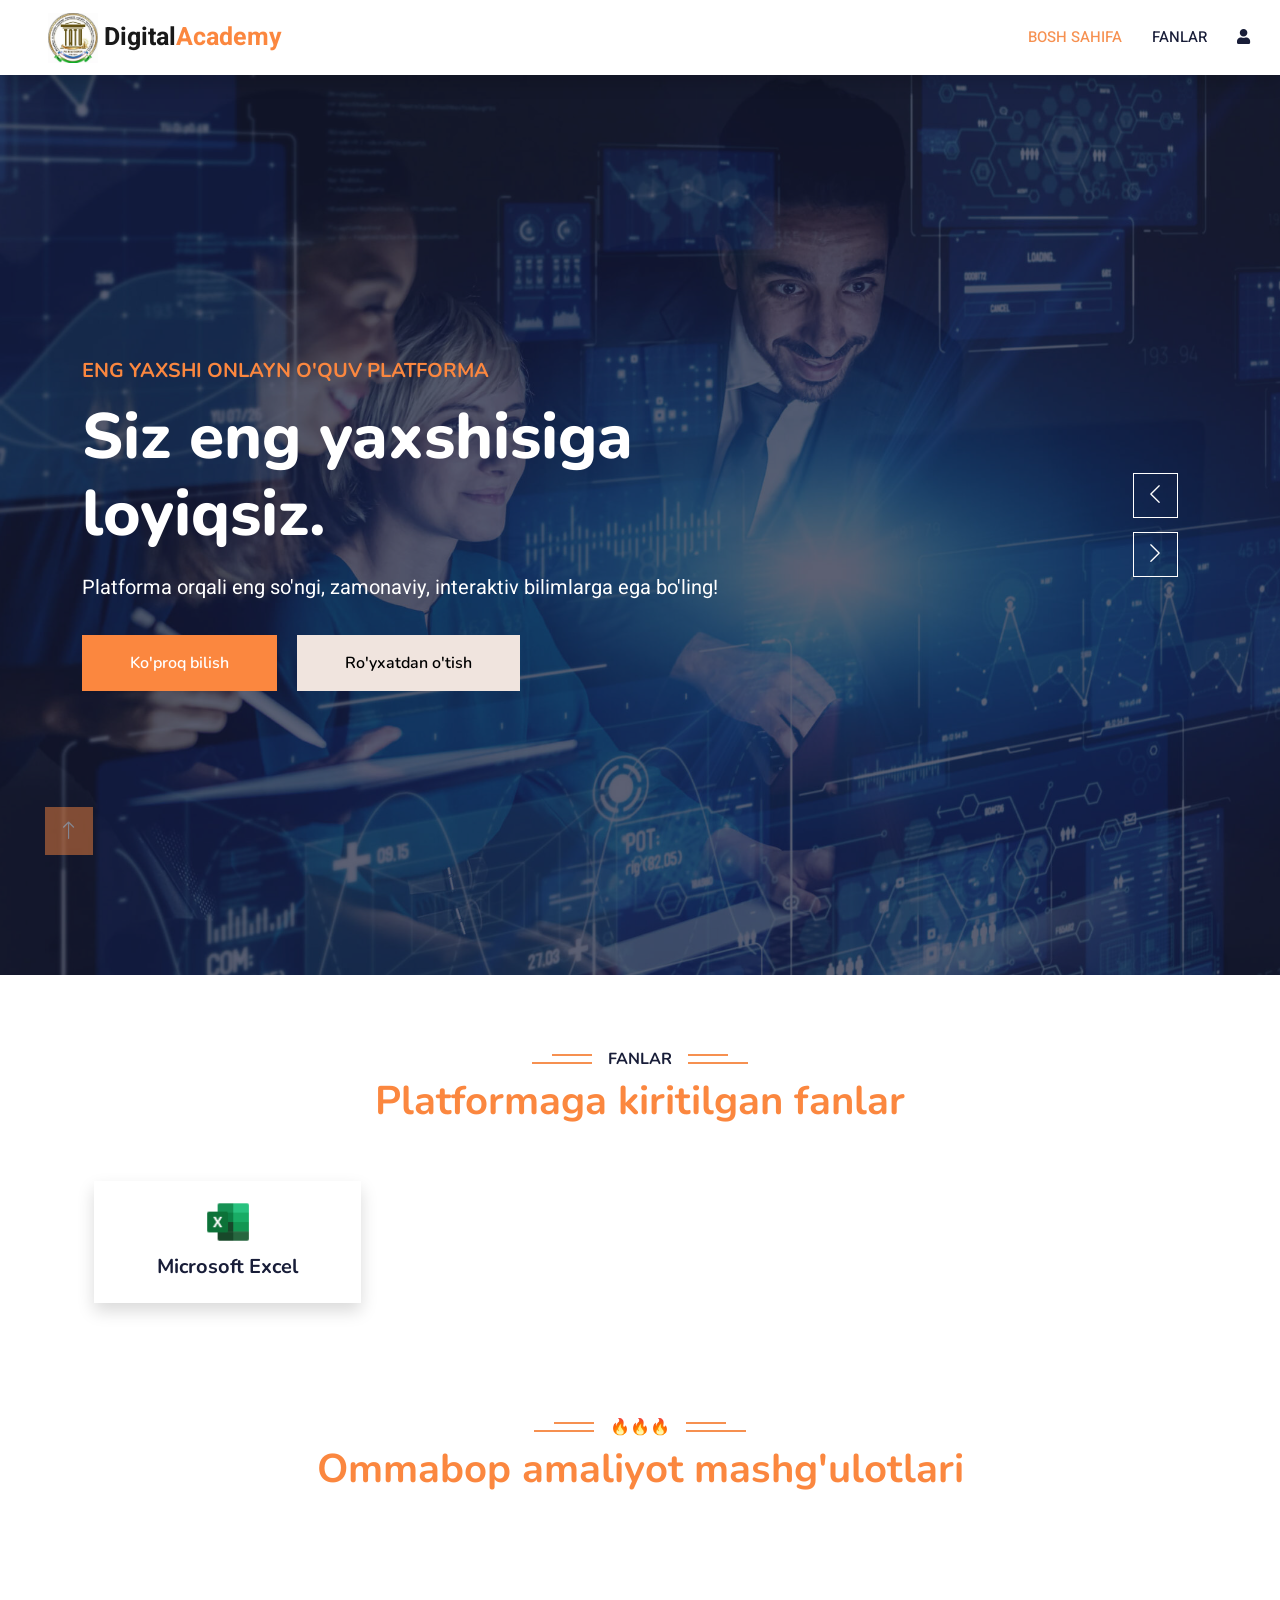
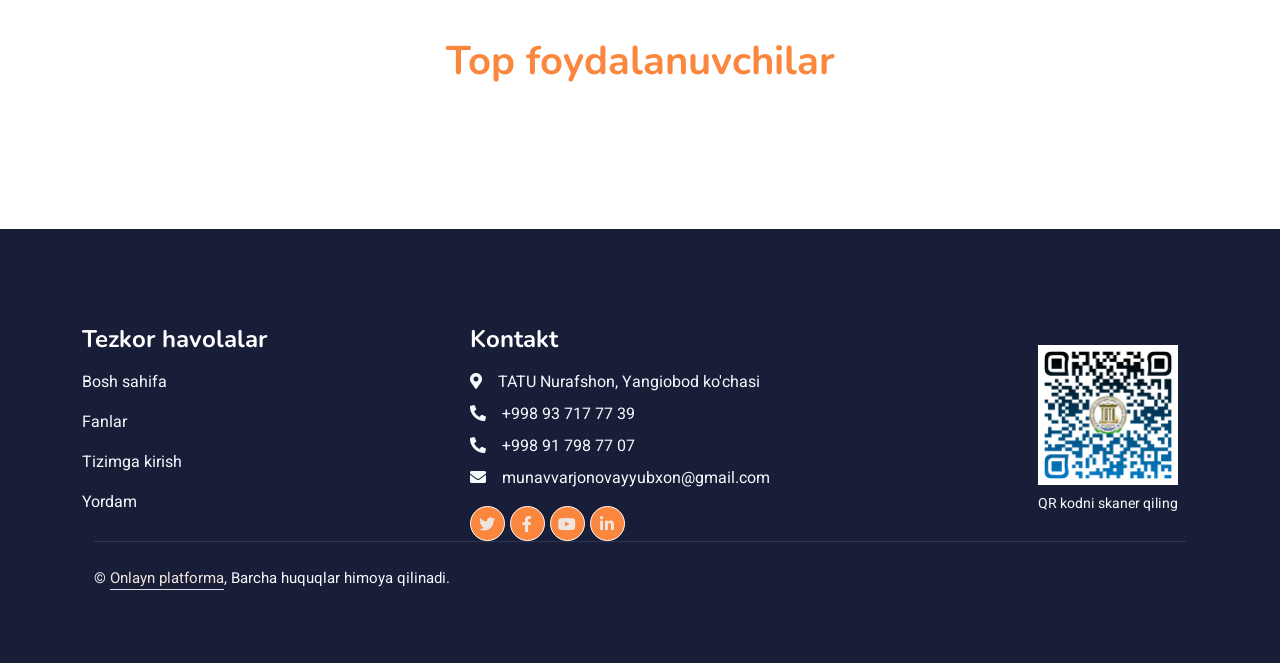
==== index.html @ 314dde9a "upload" ====
<!DOCTYPE html>
<html lang="en">

<head>
    <meta charset="utf-8">
    <meta name="google-translate-customization" content="9f841e7780177523-3214ceb76f765f38-gc38c6fe6f9d06436-c">
    </meta>

    <title>TATU Nurafshon</title>
    <meta content="width=device-width, initial-scale=1.0" name="viewport">
    <meta content="" name="keywords">
    <meta content="" name="description">

    <!-- Favicon -->
    <link href="img/icon.png" rel="icon">

    <!-- Google Web Fonts -->
    <link rel="preconnect" href="https://fonts.googleapis.com">
    <link rel="preconnect" href="https://fonts.gstatic.com" crossorigin>
    <link
        href="https://fonts.googleapis.com/css2?family=Heebo:wght@400;500;600&family=Nunito:wght@600;700;800&display=swap"
        rel="stylesheet">

    <!-- Icon Font Stylesheet -->
    <link href="https://cdnjs.cloudflare.com/ajax/libs/font-awesome/5.10.0/css/all.min.css" rel="stylesheet">
    <link href="https://cdn.jsdelivr.net/npm/bootstrap-icons@1.4.1/font/bootstrap-icons.css" rel="stylesheet">

    <!-- Libraries Stylesheet -->
    <link href="lib/animate/animate.min.css" rel="stylesheet">
    <link href="lib/owlcarousel/assets/owl.carousel.min.css" rel="stylesheet">

    <!-- Customized Bootstrap Stylesheet -->
    <link href="css/bootstrap.min.css" rel="stylesheet">

    <!-- Template Stylesheet -->
    <link href="css/style.css" rel="stylesheet">

    <link rel="stylesheet" href="https://cdnjs.cloudflare.com/ajax/libs/animate.css/4.1.1/animate.min.css"/>
    <link href="https://cdnjs.cloudflare.com/ajax/libs/font-awesome/5.15.4/css/all.min.css" rel="stylesheet">
   
</head>

<body>
    <!-- Spinner Start -->
    <div id="spinner"
        class="show bg-white position-fixed translate-middle w-100 vh-100 top-50 start-50 d-flex align-items-center justify-content-center">
        <div class="spinner-border text-primary" style="width: 3rem; height: 3rem;" role="status">
            <span class="sr-only">Loading...</span>
        </div>
    </div>
    <!-- Spinner End -->


    <!-- Navbar Start -->
    <nav class="navbar navbar-expand-lg bg-white navbar-light shadow sticky-top p-0">
        <a href="index.html" class="navbar-brand d-flex align-items-center px-4 px-lg-5">
            <p class="m-0 fw-bold" style="font-size: 25px;"><img src="img/icon.png" alt="" height="50px"> Digital<span
                    style="color: #fb873f;">Academy</span></p>
        </a>
        <button type="button" class="navbar-toggler me-4" data-bs-toggle="collapse" data-bs-target="#navbarCollapse">
            <span class="navbar-toggler-icon"></span>
        </button>
        <div class="collapse navbar-collapse" id="navbarCollapse">
            <div class="navbar-nav ms-auto p-4 p-lg-0">
                <a href="index.html" class="nav-item nav-link active">Bosh sahifa</a>
                <!-- <a href="about.html" class="nav-item nav-link">About</a> -->
                <a href="courses.html" class="nav-item nav-link">Fanlar</a>
                
                <!-- Username boshlang‘ich harfi (dinamik) -->
                <div class="nav-item dropdown" id="user-dropdown" style="display: none;">
                    <a href="#" class="nav-link dropdown-toggle d-flex align-items-center justify-content-center"
                       id="userDropdownToggle" role="button" data-bs-toggle="dropdown" aria-expanded="false">
                        <div class="rounded-circle bg-primary text-white d-flex align-items-center justify-content-center"
                             style="width: 35px; height: 35px; font-weight: bold;" id="user-initial">U</div>
                    </a>
                    <div class="dropdown-menu dropdown-menu-end animate__animated animate__fadeIn" aria-labelledby="userDropdownToggle">
                        <a href="account.html" class="dropdown-item">Mening sahifam</a>
                        <a href="#" class="dropdown-item" id="logout-link" title="Logout">
                            Chiqish <i class="fa fa-sign-out-alt"></i>
                        </a>
                    </div>
                </div>
                
                <!-- Fallback icon -->
                <a href="login.html" class="nav-item nav-link" id="login-link">
                    <i class="fa fa-user"></i>
                </a>                


                </a>
            </div>
        </div>
    </nav>
    <!-- Navbar End -->


    <!-- Carousel Start -->
    <div class="container-fluid p-0 mb-4">
        <div class="owl-carousel header-carousel position-relative">
            <div class="owl-carousel-item position-relative">
                <img class="img-fluid" src="img/carousel-1.jpg" alt="">
                <div class="position-absolute top-0 start-0 w-100 h-100 d-flex align-items-center"
                    style="background: rgba(24, 29, 56, .7);">
                    <div class="container">
                        <div class="row justify-content-start">
                            <div class="col-sm-10 col-lg-8">
                                <h5 class=" text-uppercase mb-3 animated slideInDown" style="color: #fb873f;">Eng yaxshi Onlayn o'quv platforma</h5>
                                <h1 class="display-3 text-white animated slideInDown">Siz eng yaxshisiga loyiqsiz.</h1>
                                <p class=" text-white mb-4 pb-2">Platforma orqali eng so'ngi, zamonaviy, interaktiv bilimlarga ega bo'ling!</p>
                                <a href="about.html"
                                    class="btn btn-primary py-md-3 px-md-5 me-3 animated slideInLeft">Ko'proq bilish</a>
                                <a href="signup.html" class="btn btn-light py-md-3 px-md-5 animated slideInRight">Ro'yxatdan o'tish</a>
                            </div>
                        </div>
                    </div>
                </div>
            </div>
            <div class="owl-carousel-item position-relative">
                <img class="img-fluid" src="img/carousel-2.jpg" alt="">
                <div class="position-absolute top-0 start-0 w-100 h-100 d-flex align-items-center"
                    style="background: rgba(24, 29, 56, .7);">
                    <div class="container">
                        <div class="row justify-content-start">
                            <div class="col-sm-10 col-lg-8">
                                <h5 class=" text-uppercase mb-3 animated slideInDown" style="color: #fb873f;">O'quv platformamizga xush kelibsiz!</h5>
                                <h1 class="display-3 text-white animated slideInDown">Interaktiv o‘rganish tajribasi
                                </h1>
                                <p class=" text-white mb-4 pb-2">Interaktiv darslar, testlar va loyihalar bilan shug'ullaning. Sizni ilhomlantirib, motivatsiya beradigan amaliy o‘rganish tajribasini boshlang</p>
                                <a href="about.html"
                                    class="btn btn-primary py-md-3 px-md-5 me-3 animated slideInLeft">Ko'proq bilish</a>
                                <a href="signup.html" class="btn btn-light py-md-3 px-md-5 animated slideInRight">Ro'yxatdan o'tish</a>
                            </div>
                        </div>
                    </div>
                </div>
            </div>
        </div>
    </div>
    <!-- Carousel End -->

    <!-- Categories Start -->
    <div class="container-xxl py-5 category">
        <div class="container">
            <div class="text-center wow fadeInUp" data-wow-delay="0.1s">
                <h6 class="section-title bg-white text-center px-3">Fanlar</h6>
                <h1 class="mb-5" style="color: #fb873f;">Platformaga kiritilgan fanlar</h1>
            </div>
            <div class="row g-2 m-2" id="science-container">            
                <div class="col-lg-3 col-md-6  text-center">
                    <div class="content shadow p-3 mb-2 wow fadeInUp" data-wow-delay="0.3s">

                        <img src="img/cat1.png" class="img-fluid" alt="categories"></i>

                        <h5 class="my-2">
                            <a href="#" class="text-center">Microsoft Excel</a>
                        </h5>
                    </div>
                </div>
            </div>
        </div>
    </div>
    <!-- Categories End -->

    

   <!-- Courses Start -->
    <div class="container-xxl py-5">
        <div class="container">
            <div class="text-center wow fadeInUp" data-wow-delay="0.1s">
                <h6 class="section-title bg-white text-center px-3">🔥🔥🔥</h6>
                <h1 class="mb-5" style="color: #fb873f;">Ommabop amaliyot mashg'ulotlari</h1>
            </div>
            <div class="row g-4 py-2">
                <div id="home-courses-container" class="row g-2"></div>
            </div>

        </div>
    </div>
    <!-- Courses End -->

    <!-- FAQ Start  -->
    <div class="container-xxl py-5 category">
        <div class="container">
            <div class="text-center wow fadeInUp" data-wow-delay="0.1s">
                
                <h1 class="mb-5"  style="color: #fb873f;">Top foydalanuvchilar</h1>
            </div>
            <div class="row g-2">
                <div class="col-12">
                    <div class="accordion" id="accordionExample">
                        
                      </div>
                </div>
            </div>
        </div>
    </div>
    <!-- FAQ End  -->

    <!-- Footer Start -->
    <div class="container-fluid bg-dark text-light footer pt-5 mt-5 wow fadeIn" data-wow-delay="0.1s">
        <div class="container py-5">
            <div class="row g-5">
                <div class="col-lg-4 col-md-6">
                    <h4 class="text-white mb-3">Tezkor havolalar</h4>
                    <p><a class="text-light" href="index.html">Bosh sahifa</a></p>
                    <p><a class="text-light" href="courses.html">Fanlar</a></p>
                    <p><a class="text-light" href="login.html">Tizimga kirish</a></p>
                    <p><a class="text-light" href="#">Yordam</a></p>
                </div>
                <div class="col-lg-4 col-md-6">
                    <h4 class="text-white mb-3">Kontakt</h4>
                    <p class="mb-2"><i class="fa fa-map-marker-alt me-3"></i>TATU Nurafshon, Yangiobod ko'chasi</p>
                    <p class="mb-2"><i class="fa fa-phone-alt me-3"></i>+998 93 717 77 39</p>
                    <p class="mb-2"><i class="fa fa-phone-alt me-3"></i>+998 91 798 77 07</p>
                    <p class="mb-2"><i class="fa fa-envelope me-3"></i>munavvarjonovayyubxon@gmail.com</p>
                    <div class="d-flex pt-2">
                        <a class="btn btn-outline-light btn-social" href="https://x.com" target="_blank"><i class="fab fa-twitter"></i></a>
                        <a class="btn btn-outline-light btn-social" href="https://facebook.com" target="_blank"><i class="fab fa-facebook-f"></i></a>
                        <a class="btn btn-outline-light btn-social" href="https://youtube.com" target="_blank"><i class="fab fa-youtube"></i></a>
                        <a class="btn btn-outline-light btn-social" href="https://linkedin.com" target="_blank"><i class="fab fa-linkedin-in"></i></a>
                    </div>
                </div>

               <div class="col-lg-4 col-md-6">
                      <div style="text-align: right; margin-right: 20px; margin-top: 20px;">
                        <img src="img/qr-code.png" alt="TATU Nurafshon QR Code" style="width: 140px; height: 140px;">
                        <p style="font-size: 14px; margin-top: 8px;">QR kodni skaner qiling</p>
                </div>
            </div>
        </div>
        <div class="container">
            <div class="copyright">
                <div class="row">
                    <div class="col-md-6 text-center text-md-start mb-3 mb-md-0">
                        &copy; <a class="border-bottom" href="index.html">Onlayn platforma</a>, Barcha huquqlar himoya qilinadi.

                    </div>
                </div>
            </div>
        </div>
    </div>
    <!-- Footer End -->

    <!-- Back to Top -->
    <a href="#" class="btn btn-lg btn-primary btn-lg-square back-to-top"><i class="bi bi-arrow-up"></i></a>

    <!-- JavaScript Libraries -->
    <script src="https://code.jquery.com/jquery-3.4.1.min.js"></script>
    <script src="https://cdn.jsdelivr.net/npm/bootstrap@5.0.0/dist/js/bootstrap.bundle.min.js"></script>
    <script src="lib/wow/wow.min.js"></script>
    <script src="lib/easing/easing.min.js"></script>
    <script src="lib/waypoints/waypoints.min.js"></script>
    <script src="lib/owlcarousel/owl.carousel.min.js"></script>

    <!-- Template Javascript -->
    <script src="js/main.js"></script>
    <script src="./js/topuser.js"></script>
    <script src="./js/sciences.js"></script>
    <script src="./js/top_cource.js"></script>
</body>

</html>
---- css/style.css ----
/********** Template CSS **********/
:root {
    --primary: #f69050;
    --light: #F0FBFC;
    --light: #f0e4de;
    --dark: #181d38;
}
       
/* Nusxalashni bloklash */
        
body {        
    -webkit-user-select: none;
    -moz-user-select: none;   
    -ms-user-select: none;
    user-select: none;
       
}

        
/* Ekran rasmini olishni kamaytirish uchun */
       
* {
    /* pointer-events: none; */
}

.btn {
    background-color: #fb873f;
    border: none;
}

.btn a {
    text-decoration: none;
    color: #fff;
}

.btn:hover {
    background: transparent;
    color: var(--primary) !important;
    border: 1px solid var(--primary);
}

.btn:hover a {
    color: var(--primary) !important;
}

.btn-light {
    background-color: var(--light);
}

.btn-light:hover {
    background: transparent;
    color: var(--light) !important;
    border: 1px solid var(--light);
}

.fw-medium {
    font-weight: 600 !important;
}

.fw-semi-bold {
    font-weight: 700 !important;
}

.back-to-top {
    position: fixed;
    display: none;
    left: 45px;
    bottom: 45px;
    z-index: 99;
}


/*** Spinner ***/
#spinner {
    opacity: 0;
    visibility: hidden;
    transition: opacity .5s ease-out, visibility 0s linear .5s;
    z-index: 99999;
}

#spinner.show {
    transition: opacity .5s ease-out, visibility 0s linear 0s;
    visibility: visible;
    opacity: 1;
}


/*** Button ***/
.btn {
    font-family: 'Nunito', sans-serif;
    font-weight: 600;
    transition: .5s;
}

.btn.btn-primary,
.btn.btn-secondary {
    color: #FFFFFF;
}

.btn-square {
    width: 38px;
    height: 38px;
}

.btn-sm-square {
    width: 32px;
    height: 32px;
}

.btn-lg-square {
    width: 48px;
    height: 48px;
}

.btn-square,
.btn-sm-square,
.btn-lg-square {
    padding: 0;
    display: flex;
    align-items: center;
    justify-content: center;
    font-weight: normal;
    border-radius: 0px;
}


/*** Navbar ***/
.navbar .dropdown-toggle::after {
    border: none;
    content: "\f107";
    font-family: "Font Awesome 5 Free";
    font-weight: 900;
    vertical-align: middle;
    margin-left: 8px;
}

.navbar-light .navbar-nav .nav-link {
    margin-right: 30px;
    padding: 25px 0;
    color: #FFFFFF;
    font-size: 15px;
    text-transform: uppercase;
    outline: none;
}

.navbar-light .navbar-nav .nav-link:hover,
.navbar-light .navbar-nav .nav-link.active {
    color: var(--primary);
}

.dropdown-menu{
    position: relative;
    left: -80px !important;
}

@media (max-width: 991.98px) {
    .navbar-light .navbar-nav .nav-link {
        margin-right: 0;
        padding: 10px 0;
    }

    .navbar-light .navbar-nav {
        border-top: 1px solid #EEEEEE;
    }
}

.navbar-light .navbar-brand,
.navbar-light a.btn {
    height: 75px;
}

.navbar-light .navbar-nav .nav-link {
    color: var(--dark);
    font-weight: 500;
}

.navbar-light.sticky-top {
    top: -100px;
    transition: .5s;
}

.navbar-toggler-icon {
    color: #fb873f;
}

.navbar-toggler {
    border: 2px solid #fb873f;
}

@media (min-width: 992px) {
    .navbar .nav-item .dropdown-menu {
        display: block;
        margin-top: 0;
        opacity: 0;
        visibility: hidden;
        transition: .5s;
    }

    .navbar .dropdown-menu.fade-down {
        top: 100%;
        transform: rotateX(-75deg);
        transform-origin: 0% 0%;
    }

    .navbar .nav-item:hover .dropdown-menu {
        top: 100%;
        transform: rotateX(0deg);
        visibility: visible;
        transition: .5s;
        opacity: 1;
    }
}

/*** Header carousel ***/

.header-carousel .owl-carousel-item {
    position: relative;
    height: 100vh;
}

.header-carousel p {
    margin-top: 20px;
    font-size: 20px;
    line-height: 30px;
}

@media (max-width: 1300px) {
    .header-carousel .owl-carousel-item {
        position: relative;
        min-height: 80vh;
    }

    .header-carousel .owl-carousel-item img {
        position: absolute;
        width: 100%;
        height: 100%;
        object-fit: cover;
    }
}

@media (max-width: 768px) {
    .header-carousel .owl-carousel-item {
        position: relative;
        min-height: 500px;
    }

    .header-carousel .owl-carousel-item img {
        position: absolute;
        width: 100%;
        height: 100%;
        object-fit: cover;
    }
}

@media (max-width: 430px) {

    .header-carousel .owl-carousel-item {
        position: relative;
        height: 500px;
    }

    .header-carousel .owl-carousel-item img {
        position: absolute;
        width: 100%;
        height: 100%;
        object-fit: cover;
    }

    .header-carousel h1 {
        font-size: 30px;
        line-height: 30px;
    }

    .header-carousel p {
        margin-top: 20px;
        font-size: 15px;
        line-height: 20px;
    }
}

.header-carousel .owl-nav {
    position: absolute;
    top: 50%;
    right: 8%;
    transform: translateY(-50%);
    display: flex;
    flex-direction: column;
}

.header-carousel .owl-nav .owl-prev,
.header-carousel .owl-nav .owl-next {
    margin: 7px 0;
    width: 45px;
    height: 45px;
    display: flex;
    align-items: center;
    justify-content: center;
    color: #FFFFFF;
    background: transparent;
    border: 1px solid #FFFFFF;
    font-size: 22px;
    transition: .5s;
}

.header-carousel .owl-nav .owl-prev:hover,
.header-carousel .owl-nav .owl-next:hover {
    background: var(--primary);
    border-color: var(--primary);
}

.page-header {
    background: linear-gradient(rgba(24, 29, 56, .7), rgba(24, 29, 56, .7)), url(../img/carousel-1.jpg);
    background-position: center center;
    background-repeat: no-repeat;
    background-size: cover;
}

.page-header-inner {
    background: rgba(15, 23, 43, .7);
}

.breadcrumb-item+.breadcrumb-item::before {
    color: var(--light);
}


/*** Section Title ***/
.section-title {
    position: relative;
    display: inline-block;
    text-transform: uppercase;
}

.section-title::before {
    position: absolute;
    content: "";
    width: calc(100% + 80px);
    height: 2px;
    top: 4px;
    left: -40px;
    background: var(--primary);
    z-index: -1;
}

.section-title::after {
    position: absolute;
    content: "";
    width: calc(100% + 120px);
    height: 2px;
    bottom: 5px;
    left: -60px;
    background: var(--primary);
    z-index: -1;
}

.section-title.text-start::before {
    width: calc(100% + 40px);
    left: 0;
}

.section-title.text-start::after {
    width: calc(100% + 60px);
    left: 0;
}


/*** Service ***/
.service-item {
    transition: .5s;
}


.service-item i {
    color: var(--primary);
}

.service-item:hover {
    margin-top: -10px;
    background: var(--primary);
}

.service-item * {
    transition: all .3s ease-in-out;
}

.service-item:hover * {
    color: #fff !important;
}

.course-item img {
    width: 100%;
    height: 200px;
    border-radius: 5px;
}

/*** Categories & Courses ***/

.category .content {
    cursor: pointer;
    transition: .5s;
}

.category .content:hover {
    background-color: var(--primary);
    color: #fff;
}

.category .content h5 a {
    text-decoration: none;
    color: var(--dark);
    transition: all 0.3s ease-in-out;
}

.category .content:hover h5 a {
    color: #fff !important;
}

.category img {
    width: 50px;
    height: 50px;
}

.category img,
.course-item img {
    transition: .5s;
}

.category a:hover img,
.course-item:hover img {
    transform: scale(1.1);
    margin-top: -10px;
}


/*** Team ***/
.team-item img {
    transition: .5s;
}

.team-item:hover img {
    transform: scale(1.1);
}


/*** Testimonial ***/
.testimonial-carousel::before {
    position: absolute;
    content: "";
    top: 0;
    left: 0;
    height: 100%;
    width: 0;
    background: linear-gradient(to right, rgba(255, 255, 255, 1) 0%, rgba(255, 255, 255, 0) 100%);
    z-index: 1;
}

.testimonial-carousel::after {
    position: absolute;
    content: "";
    top: 0;
    right: 0;
    height: 100%;
    width: 0;
    background: linear-gradient(to left, rgba(255, 255, 255, 1) 0%, rgba(255, 255, 255, 0) 100%);
    z-index: 1;
}

@media (min-width: 768px) {

    .testimonial-carousel::before,
    .testimonial-carousel::after {
        width: 200px;
    }
}

@media (min-width: 992px) {

    .testimonial-carousel::before,
    .testimonial-carousel::after {
        width: 300px;
    }
}

.testimonial-carousel .owl-item .testimonial-text,
.testimonial-carousel .owl-item.center .testimonial-text * {
    transition: .5s;
}

.testimonial-carousel .owl-item.center .testimonial-text {
    background: var(--primary) !important;
}

.testimonial-carousel .owl-item.center .testimonial-text * {
    color: #FFFFFF !important;
}

.testimonial-carousel .owl-dots {
    margin-top: 24px;
    display: flex;
    align-items: flex-end;
    justify-content: center;
}

.testimonial-carousel .owl-dot {
    position: relative;
    display: inline-block;
    margin: 0 5px;
    width: 15px;
    height: 15px;
    border: 1px solid #CCCCCC;
    transition: .5s;
}

.testimonial-carousel .owl-dot.active {
    background: var(--primary);
    border-color: var(--primary);
}


/*** Footer ***/
.footer .btn.btn-social {
    margin-right: 5px;
    width: 35px;
    height: 35px;
    display: flex;
    align-items: center;
    justify-content: center;
    color: var(--light);
    font-weight: normal;
    border: 1px solid #FFFFFF;
    border-radius: 35px;
    transition: .3s;
}

.footer .btn.btn-social:hover {
    color: var(--primary);
}

.footer .btn.btn-link {
    display: block;
    margin-bottom: 5px;
    padding: 0;
    text-align: left;
    color: #FFFFFF;
    font-size: 15px;
    font-weight: normal;
    text-transform: capitalize;
    transition: .3s;
}

.footer .btn.btn-link::before {
    position: relative;
    content: "\f105";
    font-family: "Font Awesome 5 Free";
    font-weight: 900;
    margin-right: 10px;
}

.footer .btn.btn-link:hover {
    letter-spacing: 1px;
    box-shadow: none;
}

.footer .copyright {
    padding: 25px 0;
    font-size: 15px;
    border-top: 1px solid rgba(256, 256, 256, .1);
}

.footer .copyright a {
    color: var(--light);
}

.footer .footer-menu a {
    margin-right: 15px;
    padding-right: 15px;
    border-right: 1px solid rgba(255, 255, 255, .1);
}

.footer .footer-menu a:last-child {
    margin-right: 0;
    padding-right: 0;
    border-right: none;
}
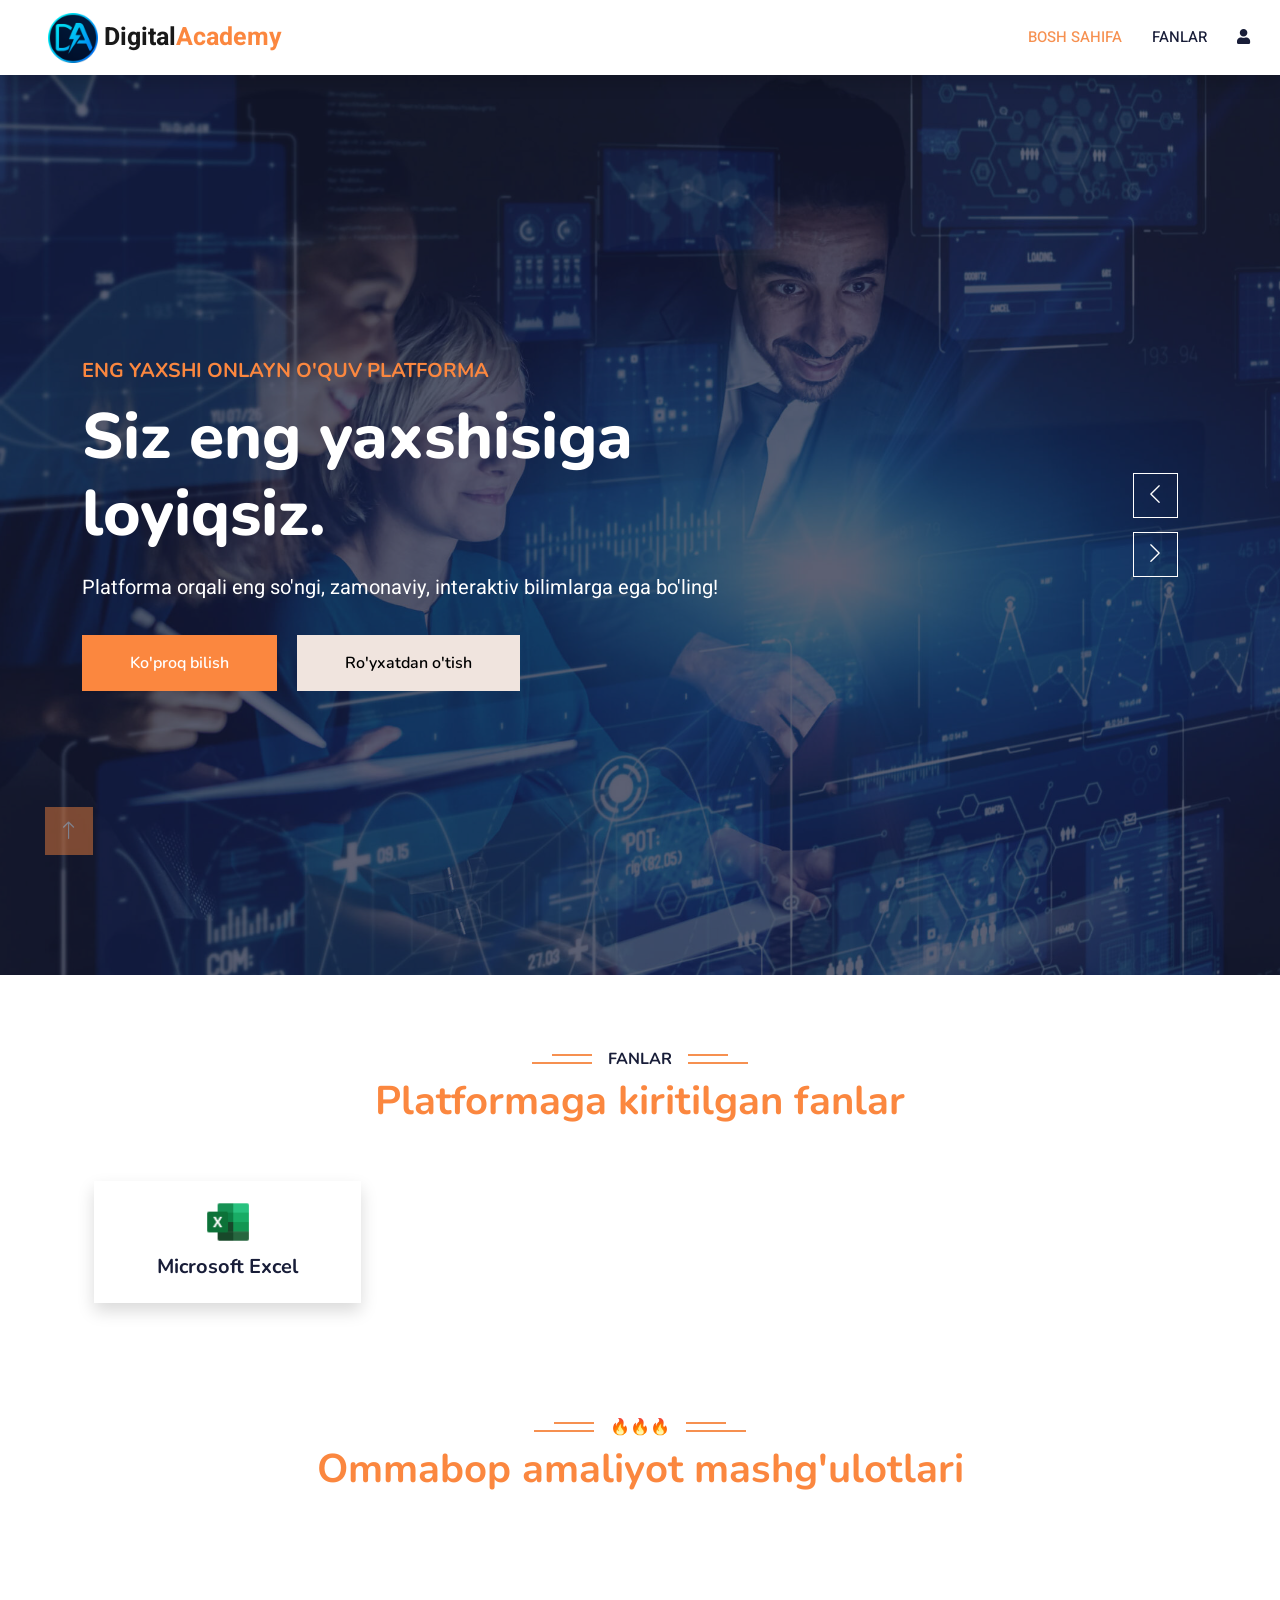
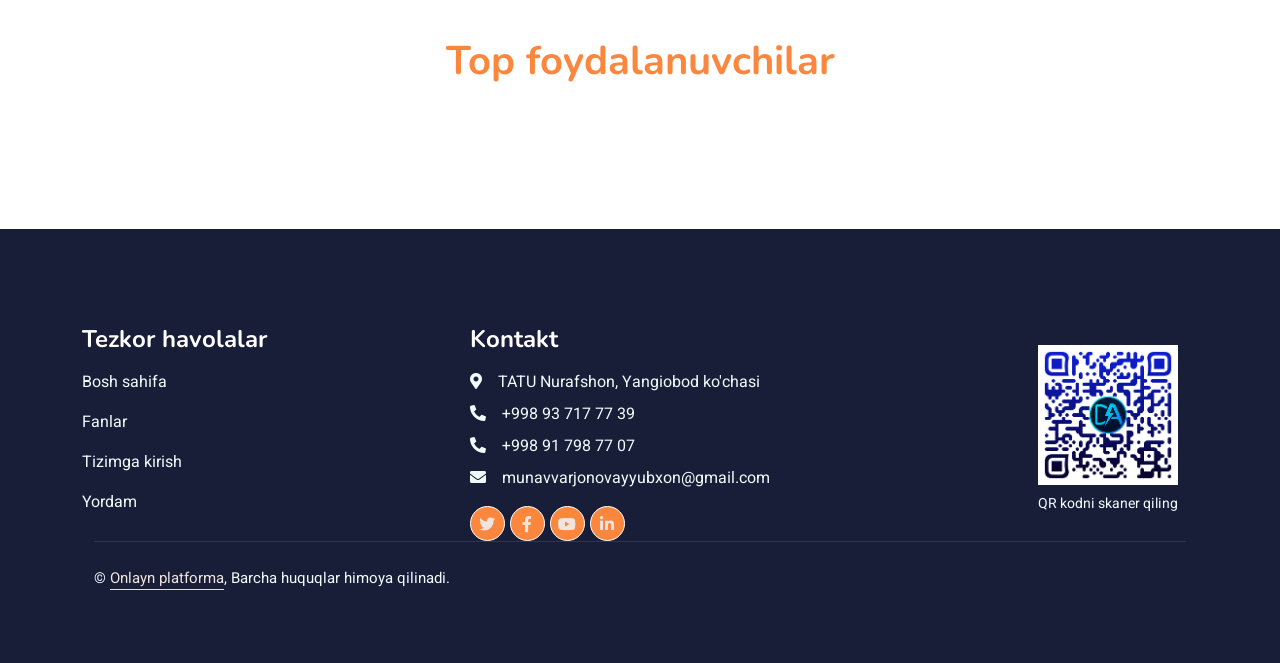
==== commit ec6ca1d6: "update" ====
--- a/index.html
+++ b/index.html
@@ -6,13 +6,13 @@
     <meta name="google-translate-customization" content="9f841e7780177523-3214ceb76f765f38-gc38c6fe6f9d06436-c">
     </meta>
 
-    <title>TATU Nurafshon</title>
+    <title>Digital Academy</title>
     <meta content="width=device-width, initial-scale=1.0" name="viewport">
     <meta content="" name="keywords">
     <meta content="" name="description">
 
     <!-- Favicon -->
-    <link href="img/icon.png" rel="icon">
+    <link href="img/logo3.png" rel="icon">
 
     <!-- Google Web Fonts -->
     <link rel="preconnect" href="https://fonts.googleapis.com">
@@ -54,7 +54,7 @@
     <!-- Navbar Start -->
     <nav class="navbar navbar-expand-lg bg-white navbar-light shadow sticky-top p-0">
         <a href="index.html" class="navbar-brand d-flex align-items-center px-4 px-lg-5">
-            <p class="m-0 fw-bold" style="font-size: 25px;"><img src="img/icon.png" alt="" height="50px"> Digital<span
+            <p class="m-0 fw-bold" style="font-size: 25px;"><img src="img/logo.jpg" alt="" height="50px"> Digital<span
                     style="color: #fb873f;">Academy</span></p>
         </a>
         <button type="button" class="navbar-toggler me-4" data-bs-toggle="collapse" data-bs-target="#navbarCollapse">
